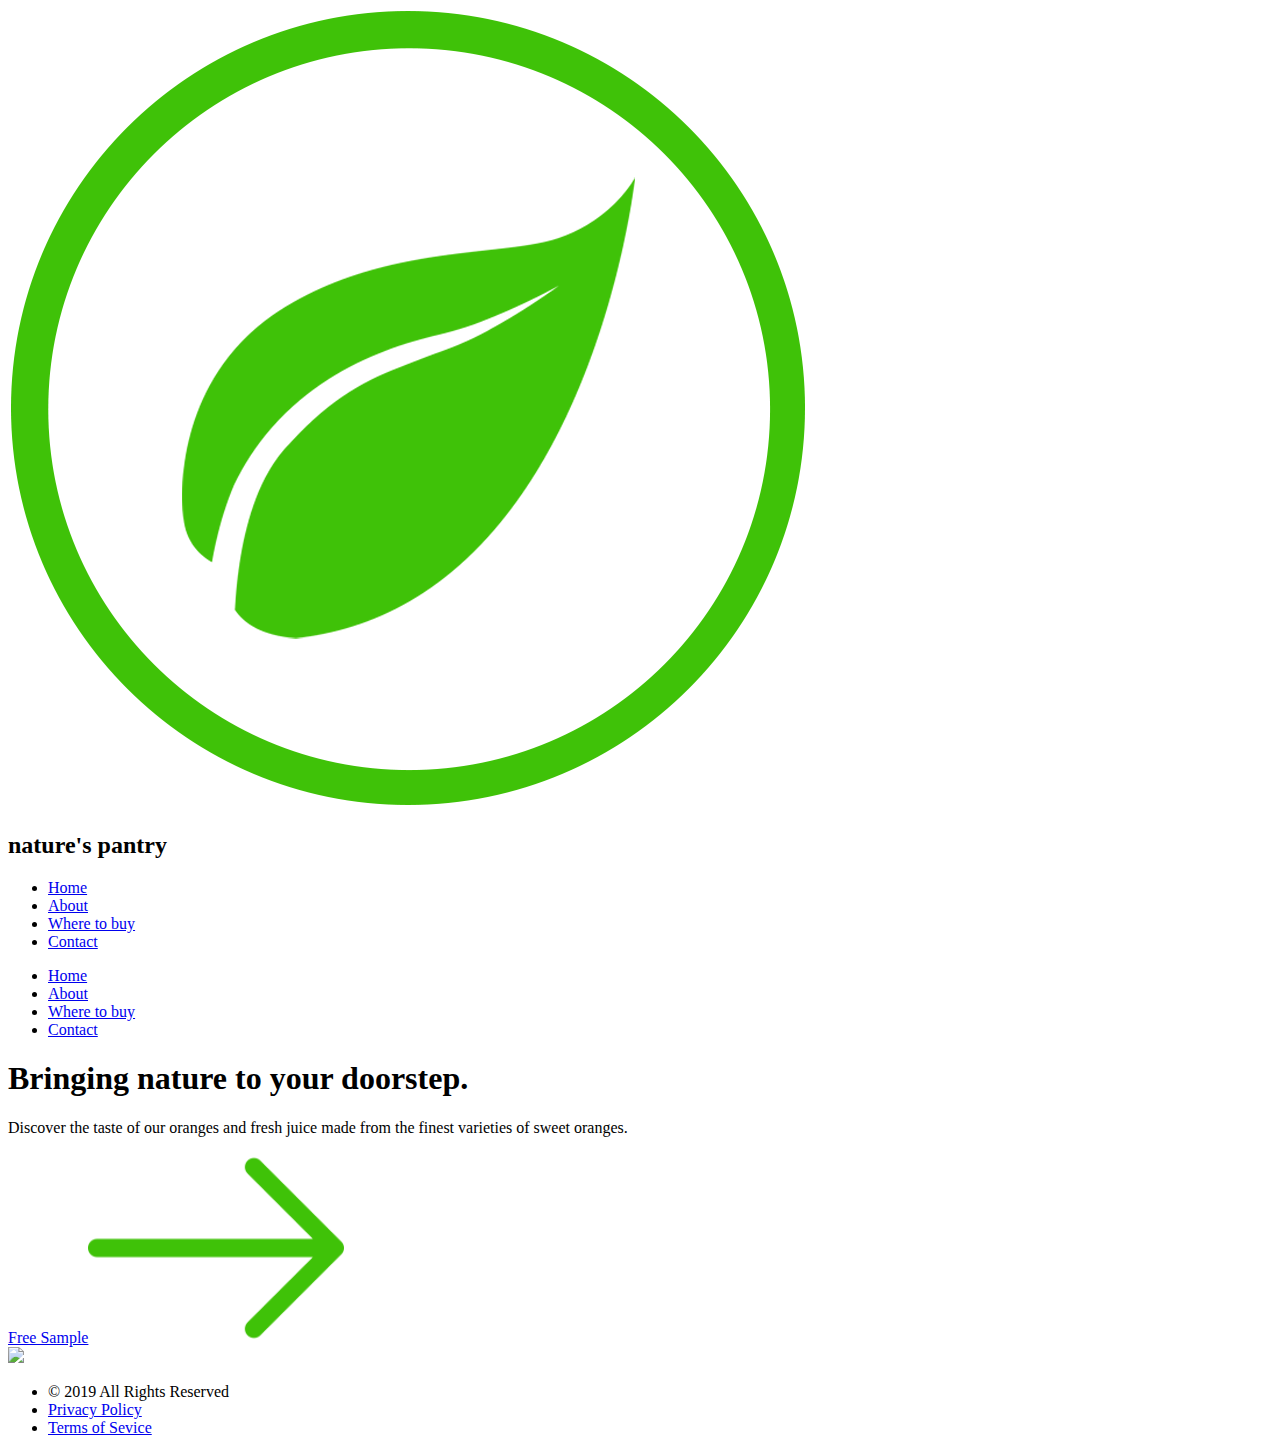
==== about/index.html @ 90beeaac "Set up file from home index file" ====
<!DOCTYPE html>
<html lang="en">
<head>
  <meta charset="UTF-8">
  <meta name="viewport" content="width=device-width, initial-scale=1.0">
  <meta http-equiv="X-UA-Compatible" content="ie=edge">
  <link rel="stylesheet" href="../css/about.min.css">
  <link rel="shortcut icon" href="../assets/images/logo.png" type="image/x-icon">
  <title>About</title>
</head>
<body>
  <div class="header">
    <div class="mobile-nav">
      <div class="burger-wrapper">
        <div class="burger-line"></div>
      </div>
    </div>

    <div class="logo-wrapper">
      <img src="../assets/images/logo.png">
      <h2>nature's pantry</h2>
    </div>

    <div class="desktop-nav">
        <ul>
            <li><a href="../">Home</a></li>
            <li><a href="./" class="active">About</a></li>
            <li><a href="../where_to_buy">Where to buy</a></li>
            <li><a href="../contact">Contact</a></li>
          </ul>
    </div>
  </div> <!--end of header-->

  <div class="mobile-nav-menu">
    <ul>
      <li><a href="../">Home</a></li>
      <li><a href="./">About</a></li>
      <li><a href="../where_to_buy">Where to buy</a></li>
      <li><a href="../contact">Contact</a></li>
    </ul>
  </div>

  <div class="page-content">
    <div class="main-content">
      <div class="section">
        <h1>Bringing nature to your doorstep.</h1>
        <p>Discover the taste of our oranges and fresh juice made from the finest varieties of sweet oranges.</p>
        <div><a href="#" class="btn">Free Sample<img src="../assets/images/arrow.png"></a></div>
      </div>

      <div class="image-wrapper">
        <img src="assets/images/home.jpg">
      </div>
    </div>
  </div>
    
    <div class="footer">
      <ul>
        <li>&copy; 2019 All Rights Reserved</li>
        <li><a href="#">Privacy Policy</a></li>
        <li><a href="#">Terms of Sevice</a></li>
      </ul>
    </div>
    
  <script src="../js/mobile_nav.js"></script>
</body>
</html>
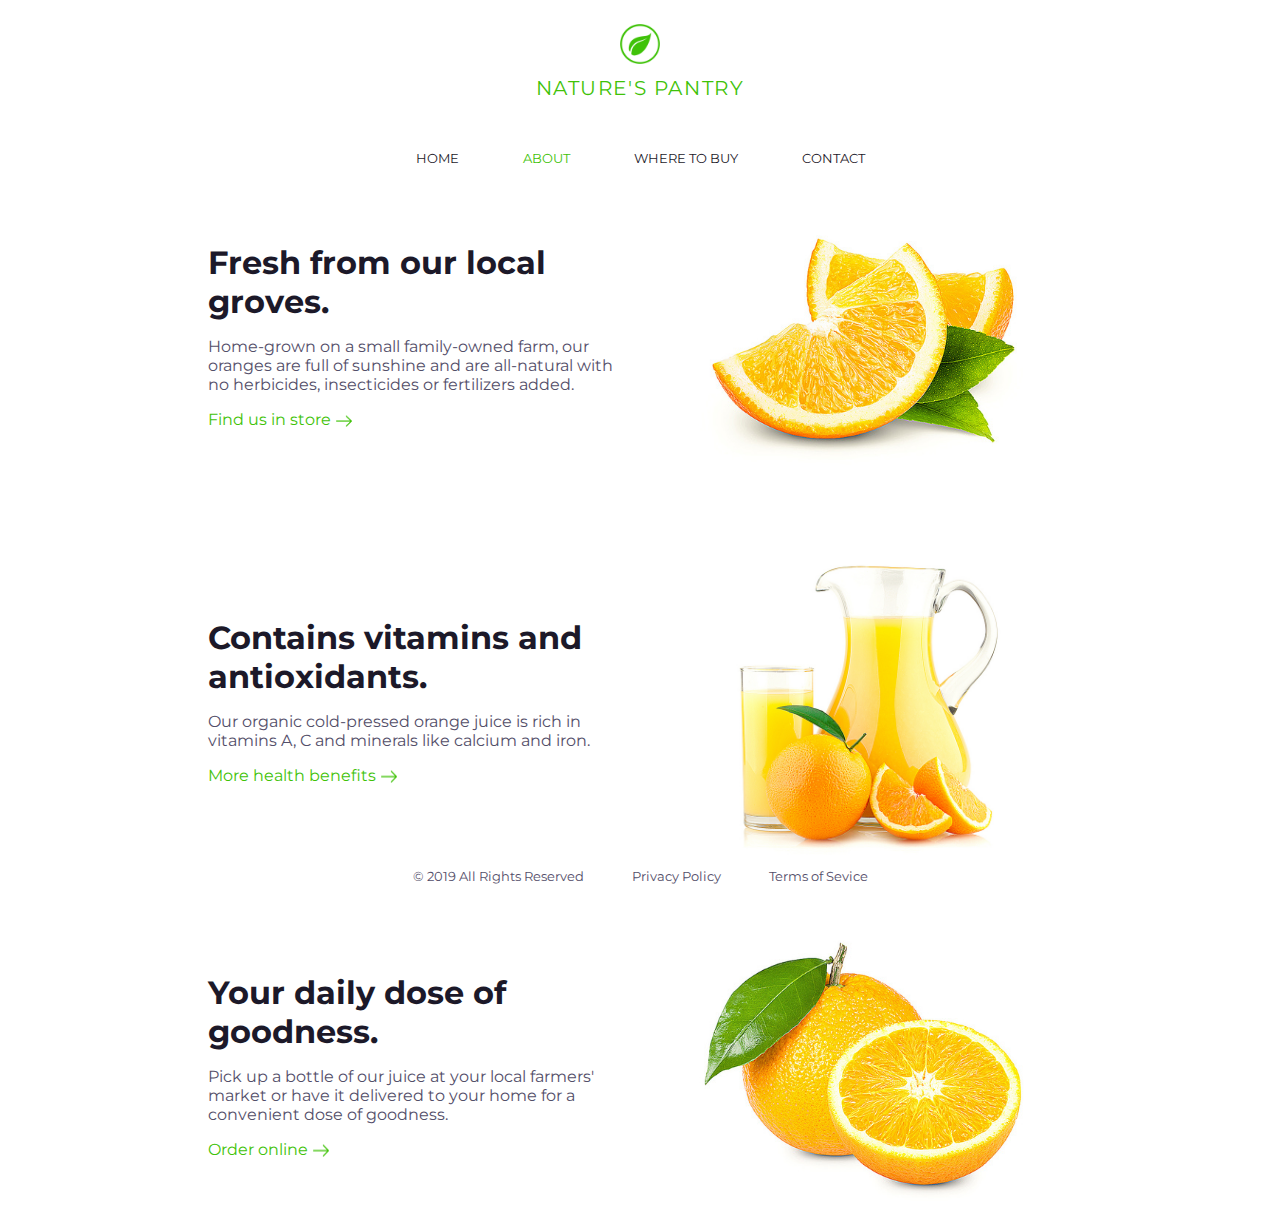
==== commit 3ec0a2ab: "Add sections and images for about page" ====
--- a/about/index.html
+++ b/about/index.html
@@ -42,15 +42,35 @@
 
   <div class="page-content">
     <div class="main-content">
-      <div class="section">
-        <h1>Bringing nature to your doorstep.</h1>
-        <p>Discover the taste of our oranges and fresh juice made from the finest varieties of sweet oranges.</p>
-        <div><a href="#" class="btn">Free Sample<img src="../assets/images/arrow.png"></a></div>
+      <div class="section s1">
+        <h1>Fresh from our local groves.</h1>
+        <p>Home-grown on a small family-owned farm, our oranges are full of sunshine and are all-natural with no herbicides, insecticides or fertilizers added.</p>
+        <div><a href="#" class="btn">Find us in store<img src="../assets/images/arrow.png"></a></div>
       </div>
 
-      <div class="image-wrapper">
-        <img src="assets/images/home.jpg">
+      <div class="image-wrapper i1">
+        <img src="../assets/images/about1.jpg">
       </div>
+
+      <div class="section s2">
+          <h1>Contains vitamins and antioxidants.</h1>
+          <p>Our organic cold-pressed orange juice is rich in vitamins A, C and minerals like calcium and iron.</p>
+          <div><a href="#" class="btn">More health benefits<img src="../assets/images/arrow.png"></a></div>
+        </div>
+  
+        <div class="image-wrapper i2">
+          <img src="../assets/images/about2.jpg">
+        </div>
+
+        <div class="section s3">
+            <h1>Your daily dose of goodness.</h1>
+            <p>Pick up a bottle of our juice at your local farmers' market or have it delivered to your home for a convenient dose of goodness.</p>
+            <div><a href="#" class="btn">Order online<img src="../assets/images/arrow.png"></a></div>
+          </div>
+    
+          <div class="image-wrapper i3">
+            <img src="../assets/images/about3.jpg">
+          </div>
     </div>
   </div>
     
--- a/css/about.min.css
+++ b/css/about.min.css
@@ -0,0 +1 @@
+@import url("https://fonts.googleapis.com/css?family=Montserrat:300,400,700");*{margin:0;padding:0;outline:0;background:none;border:none;-webkit-tap-highlight-color:transparent}*,* ::before,* ::after{-webkit-box-sizing:border-box;box-sizing:border-box}html,body{width:100%;height:100vh}.header{position:absolute;width:100%;top:0;left:0;height:150px}@media (min-width: 700px){.header{height:170px}}.mobile-nav{width:100%;padding-top:1.5rem;padding-right:1.5rem;display:-webkit-box;display:-ms-flexbox;display:flex;-webkit-box-pack:end;-ms-flex-pack:end;justify-content:flex-end}@media (min-width: 700px){.mobile-nav{display:none}}.burger-wrapper{display:inline-block;padding:7px 0;z-index:999}.burger-wrapper .burger-line{width:1.5rem;height:0.1rem;background-color:#3fc208;-webkit-transform:rotate(0);transform:rotate(0);-webkit-transition:-webkit-transform 250ms ease-out;transition:-webkit-transform 250ms ease-out;transition:transform 250ms ease-out;transition:transform 250ms ease-out, -webkit-transform 250ms ease-out}.burger-wrapper .burger-line::before,.burger-wrapper .burger-line::after{content:'';position:absolute;width:1.5rem;height:0.1rem;background-color:#3fc208;-webkit-transform:rotate(0);transform:rotate(0);-webkit-transition:margin-top 250ms ease-out 250ms, -webkit-transform 250ms ease-out;transition:margin-top 250ms ease-out 250ms, -webkit-transform 250ms ease-out;transition:margin-top 250ms ease-out 250ms, transform 250ms ease-out;transition:margin-top 250ms ease-out 250ms, transform 250ms ease-out, -webkit-transform 250ms ease-out}.burger-wrapper .burger-line::before{margin-top:-0.4rem}.burger-wrapper .burger-line::after{margin-top:0.4rem}.mobile-nav-menu{position:fixed;top:0;left:0;width:100%;height:100vh;background-color:#fff;z-index:1;opacity:0;pointer-events:none;-webkit-transition:opacity 250ms linear;transition:opacity 250ms linear}.mobile-nav-menu ul{list-style-type:none;display:-webkit-box;display:-ms-flexbox;display:flex;-webkit-box-orient:vertical;-webkit-box-direction:normal;-ms-flex-direction:column;flex-direction:column;-webkit-box-pack:center;-ms-flex-pack:center;justify-content:center;height:100%}.mobile-nav-menu li{display:block;text-align:center;-webkit-transform:translateX(15px);transform:translateX(15px);opacity:0}.mobile-nav-menu li:not(:last-child){margin-bottom:3rem}.mobile-nav-menu a{text-decoration:none;color:#3fc208;font-size:1rem}body.no-scroll{overflow:hidden}.burger-wrapper.nav-open .burger-line{-webkit-transform:rotate(45deg);transform:rotate(45deg);-webkit-transition:-webkit-transform 250ms ease-out 250ms;transition:-webkit-transform 250ms ease-out 250ms;transition:transform 250ms ease-out 250ms;transition:transform 250ms ease-out 250ms, -webkit-transform 250ms ease-out 250ms}.burger-wrapper.nav-open .burger-line::before,.burger-wrapper.nav-open .burger-line::after{margin-top:0;-webkit-transform:rotate(90deg);transform:rotate(90deg);-webkit-transition:margin-top 250ms ease-out, -webkit-transform 250ms ease-out 250ms;transition:margin-top 250ms ease-out, -webkit-transform 250ms ease-out 250ms;transition:margin-top 250ms ease-out, transform 250ms ease-out 250ms;transition:margin-top 250ms ease-out, transform 250ms ease-out 250ms, -webkit-transform 250ms ease-out 250ms}.mobile-nav-menu.nav-open{opacity:1;pointer-events:all}.mobile-nav-menu.nav-open li{-webkit-transform:translateX(0);transform:translateX(0);opacity:1}.mobile-nav-menu.nav-open li:nth-child(1){-webkit-transition:opacity 100ms linear 250ms, -webkit-transform 200ms ease-out 250ms;transition:opacity 100ms linear 250ms, -webkit-transform 200ms ease-out 250ms;transition:transform 200ms ease-out 250ms, opacity 100ms linear 250ms;transition:transform 200ms ease-out 250ms, opacity 100ms linear 250ms, -webkit-transform 200ms ease-out 250ms}.mobile-nav-menu.nav-open li:nth-child(2){-webkit-transition:opacity 100ms linear 400ms, -webkit-transform 200ms ease-out 400ms;transition:opacity 100ms linear 400ms, -webkit-transform 200ms ease-out 400ms;transition:transform 200ms ease-out 400ms, opacity 100ms linear 400ms;transition:transform 200ms ease-out 400ms, opacity 100ms linear 400ms, -webkit-transform 200ms ease-out 400ms}.mobile-nav-menu.nav-open li:nth-child(3){-webkit-transition:opacity 100ms linear 550ms, -webkit-transform 200ms ease-out 550ms;transition:opacity 100ms linear 550ms, -webkit-transform 200ms ease-out 550ms;transition:transform 200ms ease-out 550ms, opacity 100ms linear 550ms;transition:transform 200ms ease-out 550ms, opacity 100ms linear 550ms, -webkit-transform 200ms ease-out 550ms}.mobile-nav-menu.nav-open li:nth-child(4){-webkit-transition:opacity 100ms linear 700ms, -webkit-transform 200ms ease-out 700ms;transition:opacity 100ms linear 700ms, -webkit-transform 200ms ease-out 700ms;transition:transform 200ms ease-out 700ms, opacity 100ms linear 700ms;transition:transform 200ms ease-out 700ms, opacity 100ms linear 700ms, -webkit-transform 200ms ease-out 700ms}.desktop-nav{padding-top:3rem;display:none}@media (min-width: 700px){.desktop-nav{display:block}}.desktop-nav ul{list-style-type:none;display:-webkit-box;display:-ms-flexbox;display:flex;-webkit-box-pack:center;-ms-flex-pack:center;justify-content:center}.desktop-nav li:not(:last-child){margin-right:4rem}.desktop-nav a{text-decoration:none;color:#1c1929;text-transform:uppercase;font-size:0.8rem;-webkit-transition:color 200ms linear;transition:color 200ms linear}.desktop-nav a:hover{color:#3fc208}.desktop-nav a.active{color:#3fc208}.logo-wrapper{width:100%;text-align:center;padding-top:1.5rem}.logo-wrapper img{width:2.5rem}.logo-wrapper h2{margin-top:0.5rem;color:#3fc208;text-transform:uppercase;font-weight:400;font-size:1.25rem;letter-spacing:0.1rem}.section{width:100%;display:-webkit-box;display:-ms-flexbox;display:flex;-webkit-box-orient:vertical;-webkit-box-direction:normal;-ms-flex-direction:column;flex-direction:column;-webkit-box-pack:center;-ms-flex-pack:center;justify-content:center}.section h1{color:#1c1929;font-size:2rem;font-weight:700;margin-bottom:1rem}.section p{color:#534e69;font-size:1rem;font-weight:400;margin-bottom:1rem}.btn{text-decoration:none;color:#3fc208}.btn img{width:1rem;-webkit-transform:translateY(0.1rem);transform:translateY(0.1rem);margin-left:5px;-webkit-transition:margin-left 200ms ease-out;transition:margin-left 200ms ease-out}.btn:hover img{margin-left:15px}.page-content{min-height:100vh;margin-bottom:-3rem}.page-content::after{content:'';display:block;height:3rem}.footer{height:3rem;width:100%;display:-webkit-box;display:-ms-flexbox;display:flex;-webkit-box-align:center;-ms-flex-align:center;align-items:center}.footer ul{width:100%;list-style-type:none;display:-webkit-box;display:-ms-flexbox;display:flex;-webkit-box-pack:center;-ms-flex-pack:center;justify-content:center;-webkit-box-align:center;-ms-flex-align:center;align-items:center;color:#534e69;font-size:0.5rem}@media (min-width: 700px){.footer ul{font-size:0.8rem}}.footer li:not(:last-child){margin-right:1.5rem}@media (min-width: 700px){.footer li:not(:last-child){margin-right:3rem}}.footer a{text-decoration:none;color:#534e69;-webkit-transition:color 200ms linear;transition:color 200ms linear}.footer a:hover{color:#3fc208}body{font-family:"Montserrat",arial,sans-serif;overflow:visible}.main-content{height:unset;padding-left:1.5rem;padding-right:1.5rem;padding-top:200px;display:-ms-grid;display:grid;-ms-grid-columns:1fr;grid-template-columns:1fr;grid-gap:2rem}@media (min-width: 500px){.main-content{padding-left:3rem;padding-right:3rem}}@media (min-width: 1000px){.main-content{padding-left:7rem;padding-right:7rem}}@media (min-width: 1200px){.main-content{padding-left:13rem;padding-right:13rem}}@media (min-width: 1400px){.main-content{padding-left:17rem;padding-right:17rem}}@media (min-width: 1800px){.main-content{padding-left:20rem;padding-right:20rem}}@media (min-width: 2000px){.main-content{padding-left:25rem;padding-right:25rem}}@media (min-width: 700px){.main-content{height:100vh;padding-top:170px;-ms-grid-columns:(1fr)[2];grid-template-columns:repeat(2, 1fr);padding-bottom:3rem;margin-bottom:-3rem}}.image-wrapper{display:-webkit-box;display:-ms-flexbox;display:flex;-webkit-box-pack:center;-ms-flex-pack:center;justify-content:center;-webkit-box-align:center;-ms-flex-align:center;align-items:center}.image-wrapper img{width:80%}
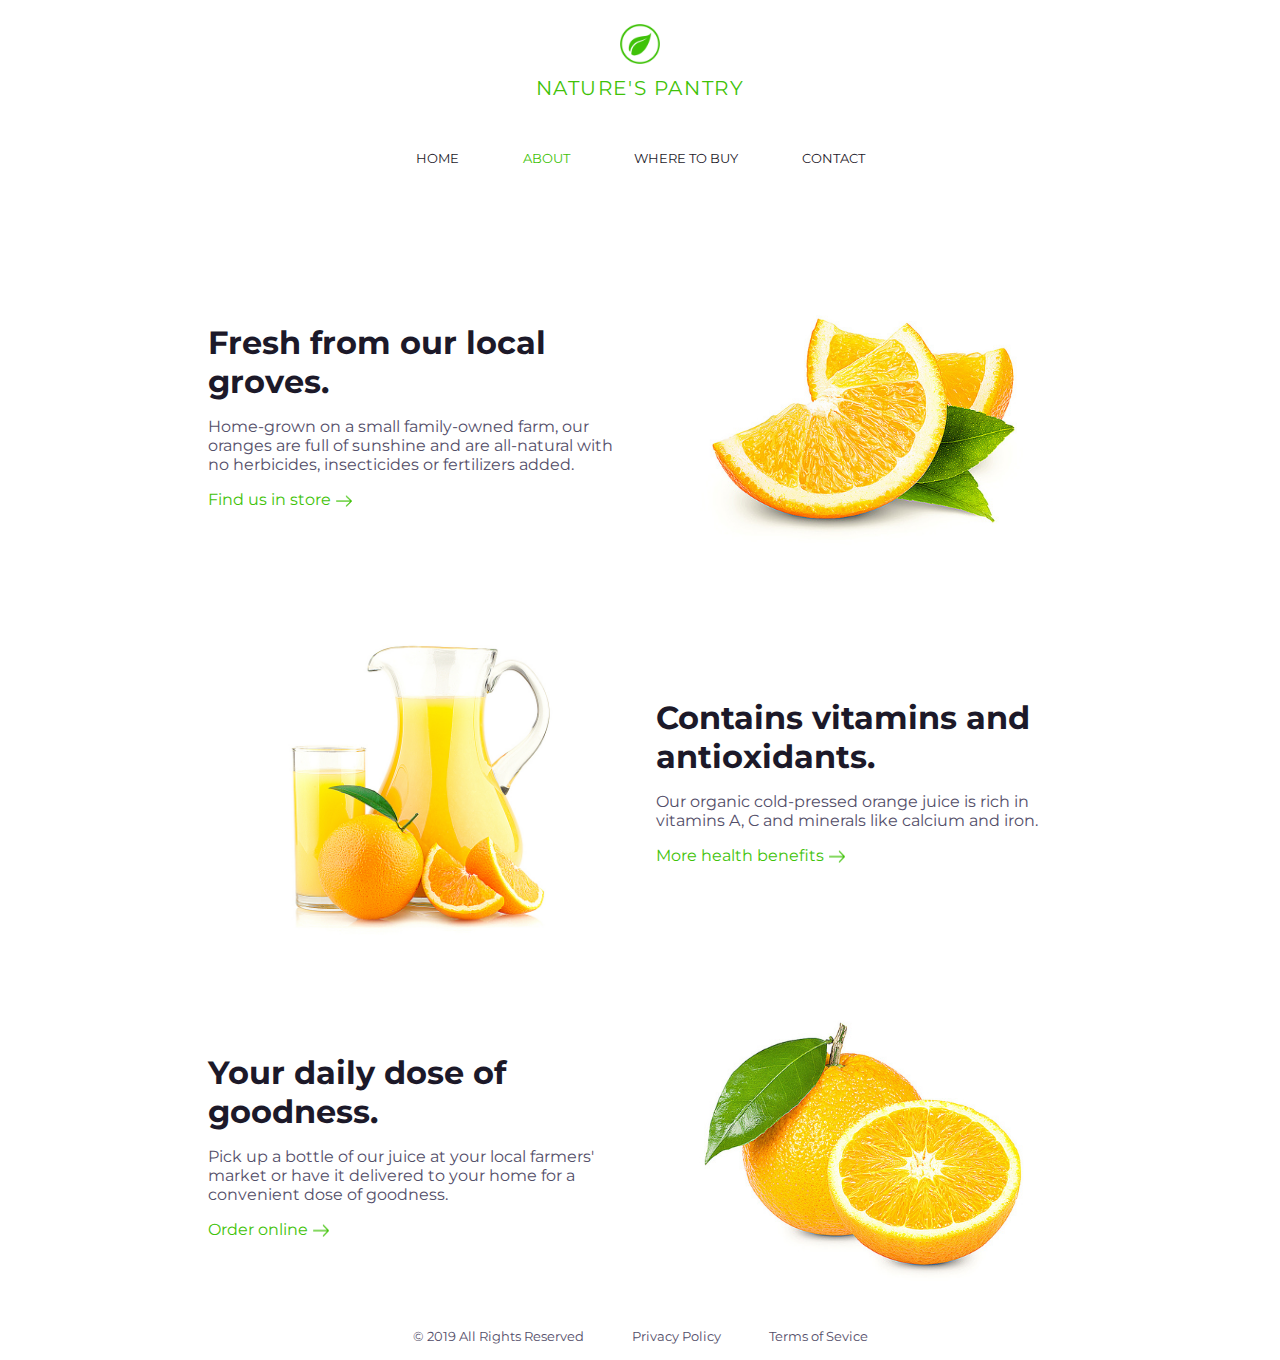
==== commit 1d8cf599: "Convert main-content to compenent, add comments" ====
--- a/about/index.html
+++ b/about/index.html
@@ -53,24 +53,24 @@
       </div>
 
       <div class="section s2">
-          <h1>Contains vitamins and antioxidants.</h1>
-          <p>Our organic cold-pressed orange juice is rich in vitamins A, C and minerals like calcium and iron.</p>
-          <div><a href="#" class="btn">More health benefits<img src="../assets/images/arrow.png"></a></div>
-        </div>
+        <h1>Contains vitamins and antioxidants.</h1>
+        <p>Our organic cold-pressed orange juice is rich in vitamins A, C and minerals like calcium and iron.</p>
+        <div><a href="#" class="btn">More health benefits<img src="../assets/images/arrow.png"></a></div>
+      </div>
   
-        <div class="image-wrapper i2">
-          <img src="../assets/images/about2.jpg">
-        </div>
+      <div class="image-wrapper i2">
+        <img src="../assets/images/about2.jpg">
+      </div>
 
-        <div class="section s3">
-            <h1>Your daily dose of goodness.</h1>
-            <p>Pick up a bottle of our juice at your local farmers' market or have it delivered to your home for a convenient dose of goodness.</p>
-            <div><a href="#" class="btn">Order online<img src="../assets/images/arrow.png"></a></div>
-          </div>
+      <div class="section s3">
+        <h1>Your daily dose of goodness.</h1>
+        <p>Pick up a bottle of our juice at your local farmers' market or have it delivered to your home for a convenient dose of goodness.</p>
+        <div><a href="#" class="btn">Order online<img src="../assets/images/arrow.png"></a></div>
+      </div>
     
-          <div class="image-wrapper i3">
-            <img src="../assets/images/about3.jpg">
-          </div>
+      <div class="image-wrapper i3">
+        <img src="../assets/images/about3.jpg">
+      </div>
     </div>
   </div>
     
--- a/css/about.min.css
+++ b/css/about.min.css
@@ -1 +1 @@
-@import url("https://fonts.googleapis.com/css?family=Montserrat:300,400,700");*{margin:0;padding:0;outline:0;background:none;border:none;-webkit-tap-highlight-color:transparent}*,* ::before,* ::after{-webkit-box-sizing:border-box;box-sizing:border-box}html,body{width:100%;height:100vh}.header{position:absolute;width:100%;top:0;left:0;height:150px}@media (min-width: 700px){.header{height:170px}}.mobile-nav{width:100%;padding-top:1.5rem;padding-right:1.5rem;display:-webkit-box;display:-ms-flexbox;display:flex;-webkit-box-pack:end;-ms-flex-pack:end;justify-content:flex-end}@media (min-width: 700px){.mobile-nav{display:none}}.burger-wrapper{display:inline-block;padding:7px 0;z-index:999}.burger-wrapper .burger-line{width:1.5rem;height:0.1rem;background-color:#3fc208;-webkit-transform:rotate(0);transform:rotate(0);-webkit-transition:-webkit-transform 250ms ease-out;transition:-webkit-transform 250ms ease-out;transition:transform 250ms ease-out;transition:transform 250ms ease-out, -webkit-transform 250ms ease-out}.burger-wrapper .burger-line::before,.burger-wrapper .burger-line::after{content:'';position:absolute;width:1.5rem;height:0.1rem;background-color:#3fc208;-webkit-transform:rotate(0);transform:rotate(0);-webkit-transition:margin-top 250ms ease-out 250ms, -webkit-transform 250ms ease-out;transition:margin-top 250ms ease-out 250ms, -webkit-transform 250ms ease-out;transition:margin-top 250ms ease-out 250ms, transform 250ms ease-out;transition:margin-top 250ms ease-out 250ms, transform 250ms ease-out, -webkit-transform 250ms ease-out}.burger-wrapper .burger-line::before{margin-top:-0.4rem}.burger-wrapper .burger-line::after{margin-top:0.4rem}.mobile-nav-menu{position:fixed;top:0;left:0;width:100%;height:100vh;background-color:#fff;z-index:1;opacity:0;pointer-events:none;-webkit-transition:opacity 250ms linear;transition:opacity 250ms linear}.mobile-nav-menu ul{list-style-type:none;display:-webkit-box;display:-ms-flexbox;display:flex;-webkit-box-orient:vertical;-webkit-box-direction:normal;-ms-flex-direction:column;flex-direction:column;-webkit-box-pack:center;-ms-flex-pack:center;justify-content:center;height:100%}.mobile-nav-menu li{display:block;text-align:center;-webkit-transform:translateX(15px);transform:translateX(15px);opacity:0}.mobile-nav-menu li:not(:last-child){margin-bottom:3rem}.mobile-nav-menu a{text-decoration:none;color:#3fc208;font-size:1rem}body.no-scroll{overflow:hidden}.burger-wrapper.nav-open .burger-line{-webkit-transform:rotate(45deg);transform:rotate(45deg);-webkit-transition:-webkit-transform 250ms ease-out 250ms;transition:-webkit-transform 250ms ease-out 250ms;transition:transform 250ms ease-out 250ms;transition:transform 250ms ease-out 250ms, -webkit-transform 250ms ease-out 250ms}.burger-wrapper.nav-open .burger-line::before,.burger-wrapper.nav-open .burger-line::after{margin-top:0;-webkit-transform:rotate(90deg);transform:rotate(90deg);-webkit-transition:margin-top 250ms ease-out, -webkit-transform 250ms ease-out 250ms;transition:margin-top 250ms ease-out, -webkit-transform 250ms ease-out 250ms;transition:margin-top 250ms ease-out, transform 250ms ease-out 250ms;transition:margin-top 250ms ease-out, transform 250ms ease-out 250ms, -webkit-transform 250ms ease-out 250ms}.mobile-nav-menu.nav-open{opacity:1;pointer-events:all}.mobile-nav-menu.nav-open li{-webkit-transform:translateX(0);transform:translateX(0);opacity:1}.mobile-nav-menu.nav-open li:nth-child(1){-webkit-transition:opacity 100ms linear 250ms, -webkit-transform 200ms ease-out 250ms;transition:opacity 100ms linear 250ms, -webkit-transform 200ms ease-out 250ms;transition:transform 200ms ease-out 250ms, opacity 100ms linear 250ms;transition:transform 200ms ease-out 250ms, opacity 100ms linear 250ms, -webkit-transform 200ms ease-out 250ms}.mobile-nav-menu.nav-open li:nth-child(2){-webkit-transition:opacity 100ms linear 400ms, -webkit-transform 200ms ease-out 400ms;transition:opacity 100ms linear 400ms, -webkit-transform 200ms ease-out 400ms;transition:transform 200ms ease-out 400ms, opacity 100ms linear 400ms;transition:transform 200ms ease-out 400ms, opacity 100ms linear 400ms, -webkit-transform 200ms ease-out 400ms}.mobile-nav-menu.nav-open li:nth-child(3){-webkit-transition:opacity 100ms linear 550ms, -webkit-transform 200ms ease-out 550ms;transition:opacity 100ms linear 550ms, -webkit-transform 200ms ease-out 550ms;transition:transform 200ms ease-out 550ms, opacity 100ms linear 550ms;transition:transform 200ms ease-out 550ms, opacity 100ms linear 550ms, -webkit-transform 200ms ease-out 550ms}.mobile-nav-menu.nav-open li:nth-child(4){-webkit-transition:opacity 100ms linear 700ms, -webkit-transform 200ms ease-out 700ms;transition:opacity 100ms linear 700ms, -webkit-transform 200ms ease-out 700ms;transition:transform 200ms ease-out 700ms, opacity 100ms linear 700ms;transition:transform 200ms ease-out 700ms, opacity 100ms linear 700ms, -webkit-transform 200ms ease-out 700ms}.desktop-nav{padding-top:3rem;display:none}@media (min-width: 700px){.desktop-nav{display:block}}.desktop-nav ul{list-style-type:none;display:-webkit-box;display:-ms-flexbox;display:flex;-webkit-box-pack:center;-ms-flex-pack:center;justify-content:center}.desktop-nav li:not(:last-child){margin-right:4rem}.desktop-nav a{text-decoration:none;color:#1c1929;text-transform:uppercase;font-size:0.8rem;-webkit-transition:color 200ms linear;transition:color 200ms linear}.desktop-nav a:hover{color:#3fc208}.desktop-nav a.active{color:#3fc208}.logo-wrapper{width:100%;text-align:center;padding-top:1.5rem}.logo-wrapper img{width:2.5rem}.logo-wrapper h2{margin-top:0.5rem;color:#3fc208;text-transform:uppercase;font-weight:400;font-size:1.25rem;letter-spacing:0.1rem}.section{width:100%;display:-webkit-box;display:-ms-flexbox;display:flex;-webkit-box-orient:vertical;-webkit-box-direction:normal;-ms-flex-direction:column;flex-direction:column;-webkit-box-pack:center;-ms-flex-pack:center;justify-content:center}.section h1{color:#1c1929;font-size:2rem;font-weight:700;margin-bottom:1rem}.section p{color:#534e69;font-size:1rem;font-weight:400;margin-bottom:1rem}.btn{text-decoration:none;color:#3fc208}.btn img{width:1rem;-webkit-transform:translateY(0.1rem);transform:translateY(0.1rem);margin-left:5px;-webkit-transition:margin-left 200ms ease-out;transition:margin-left 200ms ease-out}.btn:hover img{margin-left:15px}.page-content{min-height:100vh;margin-bottom:-3rem}.page-content::after{content:'';display:block;height:3rem}.footer{height:3rem;width:100%;display:-webkit-box;display:-ms-flexbox;display:flex;-webkit-box-align:center;-ms-flex-align:center;align-items:center}.footer ul{width:100%;list-style-type:none;display:-webkit-box;display:-ms-flexbox;display:flex;-webkit-box-pack:center;-ms-flex-pack:center;justify-content:center;-webkit-box-align:center;-ms-flex-align:center;align-items:center;color:#534e69;font-size:0.5rem}@media (min-width: 700px){.footer ul{font-size:0.8rem}}.footer li:not(:last-child){margin-right:1.5rem}@media (min-width: 700px){.footer li:not(:last-child){margin-right:3rem}}.footer a{text-decoration:none;color:#534e69;-webkit-transition:color 200ms linear;transition:color 200ms linear}.footer a:hover{color:#3fc208}body{font-family:"Montserrat",arial,sans-serif;overflow:visible}.main-content{height:unset;padding-left:1.5rem;padding-right:1.5rem;padding-top:200px;display:-ms-grid;display:grid;-ms-grid-columns:1fr;grid-template-columns:1fr;grid-gap:2rem}@media (min-width: 500px){.main-content{padding-left:3rem;padding-right:3rem}}@media (min-width: 1000px){.main-content{padding-left:7rem;padding-right:7rem}}@media (min-width: 1200px){.main-content{padding-left:13rem;padding-right:13rem}}@media (min-width: 1400px){.main-content{padding-left:17rem;padding-right:17rem}}@media (min-width: 1800px){.main-content{padding-left:20rem;padding-right:20rem}}@media (min-width: 2000px){.main-content{padding-left:25rem;padding-right:25rem}}@media (min-width: 700px){.main-content{height:100vh;padding-top:170px;-ms-grid-columns:(1fr)[2];grid-template-columns:repeat(2, 1fr);padding-bottom:3rem;margin-bottom:-3rem}}.image-wrapper{display:-webkit-box;display:-ms-flexbox;display:flex;-webkit-box-pack:center;-ms-flex-pack:center;justify-content:center;-webkit-box-align:center;-ms-flex-align:center;align-items:center}.image-wrapper img{width:80%}
+@import url("https://fonts.googleapis.com/css?family=Montserrat:300,400,700");*{margin:0;padding:0;outline:0;background:none;border:none;-webkit-tap-highlight-color:transparent}*,* ::before,* ::after{-webkit-box-sizing:border-box;box-sizing:border-box}html,body{width:100%;height:100vh}.header{position:absolute;width:100%;top:0;left:0;height:150px}@media (min-width: 700px){.header{height:170px}}.mobile-nav{width:100%;padding-top:1.5rem;padding-right:1.5rem;display:-webkit-box;display:-ms-flexbox;display:flex;-webkit-box-pack:end;-ms-flex-pack:end;justify-content:flex-end}@media (min-width: 700px){.mobile-nav{display:none}}.burger-wrapper{display:inline-block;padding:7px 0;z-index:999}.burger-wrapper .burger-line{width:1.5rem;height:0.1rem;background-color:#3fc208;-webkit-transform:rotate(0);transform:rotate(0);-webkit-transition:-webkit-transform 250ms ease-out;transition:-webkit-transform 250ms ease-out;transition:transform 250ms ease-out;transition:transform 250ms ease-out, -webkit-transform 250ms ease-out}.burger-wrapper .burger-line::before,.burger-wrapper .burger-line::after{content:'';position:absolute;width:1.5rem;height:0.1rem;background-color:#3fc208;-webkit-transform:rotate(0);transform:rotate(0);-webkit-transition:margin-top 250ms ease-out 250ms, -webkit-transform 250ms ease-out;transition:margin-top 250ms ease-out 250ms, -webkit-transform 250ms ease-out;transition:margin-top 250ms ease-out 250ms, transform 250ms ease-out;transition:margin-top 250ms ease-out 250ms, transform 250ms ease-out, -webkit-transform 250ms ease-out}.burger-wrapper .burger-line::before{margin-top:-0.4rem}.burger-wrapper .burger-line::after{margin-top:0.4rem}.mobile-nav-menu{position:fixed;top:0;left:0;width:100%;height:100vh;background-color:#fff;z-index:1;opacity:0;pointer-events:none;-webkit-transition:opacity 250ms linear;transition:opacity 250ms linear}.mobile-nav-menu ul{list-style-type:none;display:-webkit-box;display:-ms-flexbox;display:flex;-webkit-box-orient:vertical;-webkit-box-direction:normal;-ms-flex-direction:column;flex-direction:column;-webkit-box-pack:center;-ms-flex-pack:center;justify-content:center;height:100%}.mobile-nav-menu li{display:block;text-align:center;-webkit-transform:translateX(15px);transform:translateX(15px);opacity:0}.mobile-nav-menu li:not(:last-child){margin-bottom:3rem}.mobile-nav-menu a{text-decoration:none;color:#3fc208;font-size:1rem}body.no-scroll{overflow:hidden}.burger-wrapper.nav-open .burger-line{-webkit-transform:rotate(45deg);transform:rotate(45deg);-webkit-transition:-webkit-transform 250ms ease-out 250ms;transition:-webkit-transform 250ms ease-out 250ms;transition:transform 250ms ease-out 250ms;transition:transform 250ms ease-out 250ms, -webkit-transform 250ms ease-out 250ms}.burger-wrapper.nav-open .burger-line::before,.burger-wrapper.nav-open .burger-line::after{margin-top:0;-webkit-transform:rotate(90deg);transform:rotate(90deg);-webkit-transition:margin-top 250ms ease-out, -webkit-transform 250ms ease-out 250ms;transition:margin-top 250ms ease-out, -webkit-transform 250ms ease-out 250ms;transition:margin-top 250ms ease-out, transform 250ms ease-out 250ms;transition:margin-top 250ms ease-out, transform 250ms ease-out 250ms, -webkit-transform 250ms ease-out 250ms}.mobile-nav-menu.nav-open{opacity:1;pointer-events:all}.mobile-nav-menu.nav-open li{-webkit-transform:translateX(0);transform:translateX(0);opacity:1}.mobile-nav-menu.nav-open li:nth-child(1){-webkit-transition:opacity 100ms linear 250ms, -webkit-transform 200ms ease-out 250ms;transition:opacity 100ms linear 250ms, -webkit-transform 200ms ease-out 250ms;transition:transform 200ms ease-out 250ms, opacity 100ms linear 250ms;transition:transform 200ms ease-out 250ms, opacity 100ms linear 250ms, -webkit-transform 200ms ease-out 250ms}.mobile-nav-menu.nav-open li:nth-child(2){-webkit-transition:opacity 100ms linear 400ms, -webkit-transform 200ms ease-out 400ms;transition:opacity 100ms linear 400ms, -webkit-transform 200ms ease-out 400ms;transition:transform 200ms ease-out 400ms, opacity 100ms linear 400ms;transition:transform 200ms ease-out 400ms, opacity 100ms linear 400ms, -webkit-transform 200ms ease-out 400ms}.mobile-nav-menu.nav-open li:nth-child(3){-webkit-transition:opacity 100ms linear 550ms, -webkit-transform 200ms ease-out 550ms;transition:opacity 100ms linear 550ms, -webkit-transform 200ms ease-out 550ms;transition:transform 200ms ease-out 550ms, opacity 100ms linear 550ms;transition:transform 200ms ease-out 550ms, opacity 100ms linear 550ms, -webkit-transform 200ms ease-out 550ms}.mobile-nav-menu.nav-open li:nth-child(4){-webkit-transition:opacity 100ms linear 700ms, -webkit-transform 200ms ease-out 700ms;transition:opacity 100ms linear 700ms, -webkit-transform 200ms ease-out 700ms;transition:transform 200ms ease-out 700ms, opacity 100ms linear 700ms;transition:transform 200ms ease-out 700ms, opacity 100ms linear 700ms, -webkit-transform 200ms ease-out 700ms}.desktop-nav{padding-top:3rem;display:none}@media (min-width: 700px){.desktop-nav{display:block}}.desktop-nav ul{list-style-type:none;display:-webkit-box;display:-ms-flexbox;display:flex;-webkit-box-pack:center;-ms-flex-pack:center;justify-content:center}.desktop-nav li:not(:last-child){margin-right:4rem}.desktop-nav a{text-decoration:none;color:#1c1929;text-transform:uppercase;font-size:0.8rem;-webkit-transition:color 200ms linear;transition:color 200ms linear}.desktop-nav a:hover{color:#3fc208}.desktop-nav a.active{color:#3fc208}.logo-wrapper{width:100%;text-align:center;padding-top:1.5rem}.logo-wrapper img{width:2.5rem}.logo-wrapper h2{margin-top:0.5rem;color:#3fc208;text-transform:uppercase;font-weight:400;font-size:1.25rem;letter-spacing:0.1rem}.section{width:100%;display:-webkit-box;display:-ms-flexbox;display:flex;-webkit-box-orient:vertical;-webkit-box-direction:normal;-ms-flex-direction:column;flex-direction:column;-webkit-box-pack:center;-ms-flex-pack:center;justify-content:center}.section h1{color:#1c1929;font-size:2rem;font-weight:700;margin-bottom:1rem}.section p{color:#534e69;font-size:1rem;font-weight:400;margin-bottom:1rem}.image-wrapper{display:-webkit-box;display:-ms-flexbox;display:flex;-webkit-box-pack:center;-ms-flex-pack:center;justify-content:center;-webkit-box-align:center;-ms-flex-align:center;align-items:center}.image-wrapper img{width:80%}@media (min-width: 1800px){.image-wrapper img{width:500px}}.btn{text-decoration:none;color:#3fc208}.btn img{width:1rem;-webkit-transform:translateY(0.1rem);transform:translateY(0.1rem);margin-left:5px;-webkit-transition:margin-left 200ms ease-out;transition:margin-left 200ms ease-out}.btn:hover img{margin-left:15px}.page-content{min-height:100vh;margin-bottom:-3rem}.page-content::after{content:'';display:block;height:3rem}.footer{height:3rem;width:100%;display:-webkit-box;display:-ms-flexbox;display:flex;-webkit-box-align:center;-ms-flex-align:center;align-items:center}.footer ul{width:100%;list-style-type:none;display:-webkit-box;display:-ms-flexbox;display:flex;-webkit-box-pack:center;-ms-flex-pack:center;justify-content:center;-webkit-box-align:center;-ms-flex-align:center;align-items:center;color:#534e69;font-size:0.5rem}@media (min-width: 700px){.footer ul{font-size:0.8rem}}.footer li:not(:last-child){margin-right:1.5rem}@media (min-width: 700px){.footer li:not(:last-child){margin-right:3rem}}.footer a{text-decoration:none;color:#534e69;-webkit-transition:color 200ms linear;transition:color 200ms linear}.footer a:hover{color:#3fc208}body{font-family:"Montserrat",arial,sans-serif;overflow:visible}.main-content{height:unset;padding-left:1.5rem;padding-right:1.5rem;padding-top:200px;display:-ms-grid;display:grid;-ms-grid-columns:1fr;grid-template-columns:1fr;grid-gap:2rem;grid-template-areas:'section1' 'image1' 'section2' 'image2' 'section3' 'image3'}@media (min-width: 500px){.main-content{padding-left:3rem;padding-right:3rem}}@media (min-width: 1000px){.main-content{padding-left:7rem;padding-right:7rem}}@media (min-width: 1200px){.main-content{padding-left:13rem;padding-right:13rem}}@media (min-width: 1400px){.main-content{padding-left:17rem;padding-right:17rem}}@media (min-width: 1800px){.main-content{padding-left:20rem;padding-right:20rem}}@media (min-width: 2000px){.main-content{padding-left:25rem;padding-right:25rem}}@media (min-width: 700px){.main-content{grid-template-areas:'section1 image1' 'image2 section2' 'section3 image3';padding-top:250px;-ms-grid-columns:(1fr)[2];grid-template-columns:repeat(2, 1fr);padding-bottom:3rem;margin-bottom:-3rem}}.s1{-ms-grid-row:1;-ms-grid-column:1;grid-area:section1}.s2{-ms-grid-row:3;-ms-grid-column:1;grid-area:section2}.s3{-ms-grid-row:5;-ms-grid-column:1;grid-area:section3}.i1{-ms-grid-row:2;-ms-grid-column:1;grid-area:image1}.i2{-ms-grid-row:4;-ms-grid-column:1;grid-area:image2}.i3{-ms-grid-row:6;-ms-grid-column:1;grid-area:image3}
